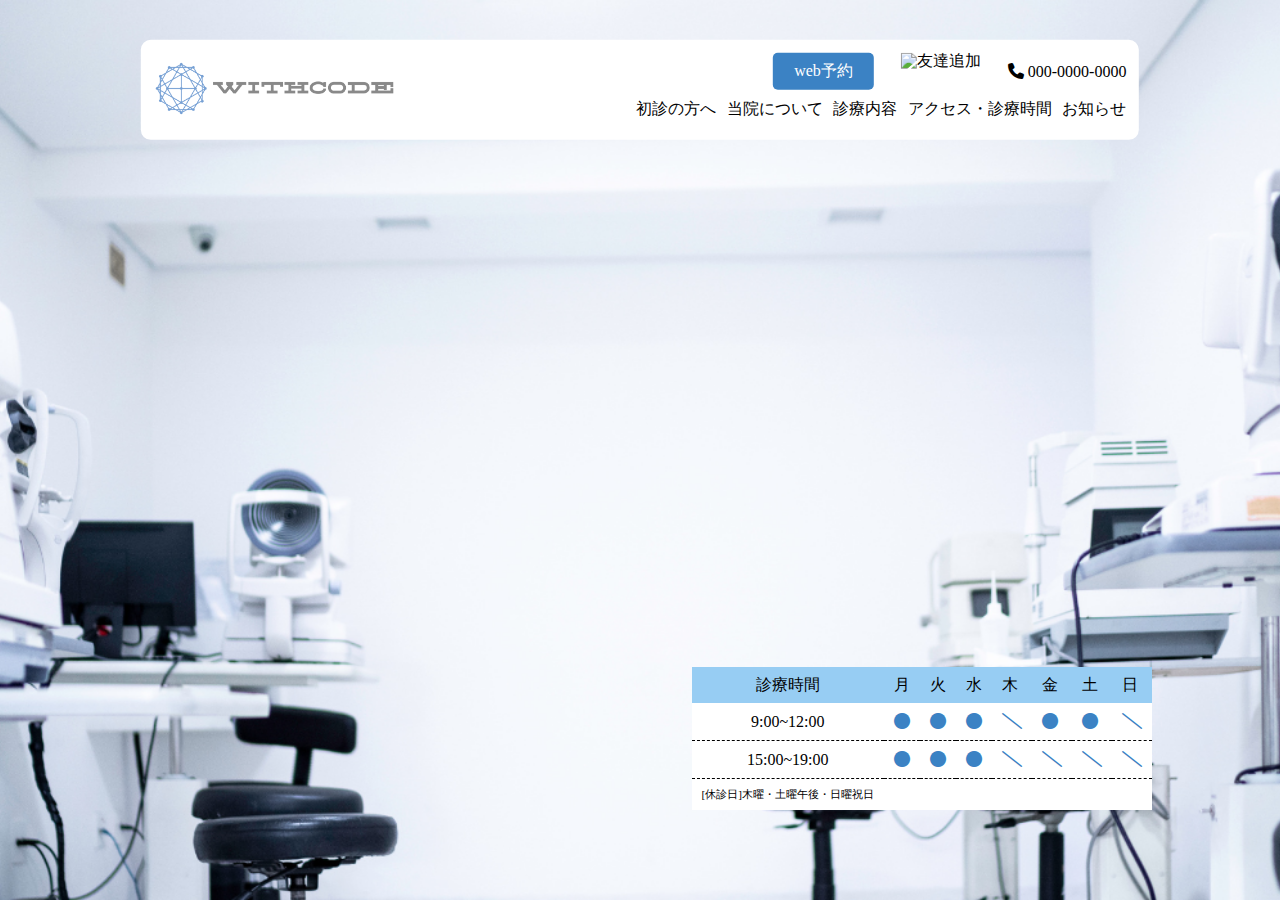
==== index.html @ d1180c07 "first-commit" ====
<!DOCTYPE html>
<html>
  <head>
    <meta charset="UTF-8">
    <title>WithCode -HP①test-</title>
    <meta name="description" content="WithCodeのHP①のテストです。">
    <meta name="keywords" content="眼科,地域密着,初診">
    <meta name="viewport" content="width=device-width, initial-scale=1.0">
    <!-- OGP -->
    <meta property="og:url" content="本番環境URL">
    <meta property="og:type" content="website">
    <meta property="og:title" content="WithCode -HP①test-">
    <meta property="og:description" content="WithCodeのHP①のテストです。">
    <meta property="og:site_name" content="HP①test">
   <meta property="og:image" content="本番環境URL/img/logo.png">
    <!-- ICON -->
    <link rel="icon" href="favicon.ico">
    <link rel="apple-touch-icon" sizes="180×180" href="本番環境URL/img/logo.png"> 
    <!-- CSS-外部 -->
    <link rel="preconnect" href="https://fonts.googleapis.com">
    <link rel="preconnect" href="https://fonts.gstatic.com" crossorigin>
    <link href="https://fonts.googleapis.com/css2?family=Noto+Sans+JP:wght@400;500;700&display=swap" rel="stylesheet">
    <link rel="stylesheet" href="https://cdnjs.cloudflare.com/ajax/libs/font-awesome/6.1.1/css/all.min.css">
    <!-- CSS-内部 -->
    <link rel="stylesheet" type="text/css" href="css/reset.css">
    <link rel="stylesheet" type="text/css" href="css/common-main.css">
    <link rel="stylesheet" type="text/css" href="css/index.css">
  </head>
  <body>
    <header class="header" id="header">
      <div class="header-wrapper">
        <div class="header-wrapper__logo">
          <a href="index.html">
            <img src="img/logo_1.png" alt="ロゴ画像">
          </a>
        </div>
        <nav class="header-wrapper__nav">
          <ul class="header-wrapper__nav__list1">
            <li class="header-wrapper__nav__list1__item__web">
              <a href="">web予約</a>
            </li>
            <li class="header-wrapper__nav__list1__item__line">
             <a href="">
              <img src="https://scdn.line-apps.com/n/line_add_friends/btn/ja.png" alt="友達追加"
              height="40" width="120">
             </a>
            </li>
            <li class="header-wrapper__nav__list1__item__phone">
              <a href=""><i class="fa-solid fa-phone"></i>
              000-0000-0000</a>
            </li>
          </ul>
          <ul class="header-wrapper__nav__list2">
            <li class="header-wrapper__nav__list2__item">
              <a href="guide.html">初診の方へ</a>
            </li>
            <li class="header-wrapper__nav__list2__item">
              <a href="about.html">当院について</a>
            </li>
            <li class="header-wrapper__nav__list2__item">
              <a href="content.html">診療内容</a>
            </li>
            <li class="header-wrapper__nav__list2__item">
              <a href="access.html">アクセス・診療時間</a>
            </li>
            <li class="header-wrapper__nav__list2__item">
              <a href="news.html">お知らせ</a>
            </li>
          </ul>
        </nav>
      </div>
    </header>
    <main>
      <section class="top" id="top">
        <div class="top-wrapper">
          <div class="top-wrapper__sche">
            <table>
              <tr>
                <th>診療時間</th>
                <td>月</td>
                <td>火</td>
                <td>水</td>
                <td>木</td>
                <td>金</td>
                <td>土</td>
                <td>日</td>
              </tr>
              <tr>
                <th>9:00~12:00</th>
                <td><i class="fa-solid fa-circle"></i></td>
                <td><i class="fa-solid fa-circle"></i></td>
                <td><i class="fa-solid fa-circle"></i></td>
                <td><i class="fa-solid fa-slash"></i></td>
                <td><i class="fa-solid fa-circle"></i></td>
                <td><i class="fa-solid fa-circle"></i></td>
                <td><i class="fa-solid fa-slash"></i></td>
              </tr>
              <tr>
                <th>15:00~19:00</th>
                <td><i class="fa-solid fa-circle"></i></td>
                <td><i class="fa-solid fa-circle"></i></td>
                <td><i class="fa-solid fa-circle"></i></td>
                <td><i class="fa-solid fa-slash"></i></td>
                <td><i class="fa-solid fa-slash"></i></td>
                <td><i class="fa-solid fa-slash"></i></td>
                <td><i class="fa-solid fa-slash"></i></td>
              </tr>
              <tr>
                <th class="holiday">[休診日]木曜・土曜午後・日曜祝日</th>
              </tr>
            </table>
          </div>
        </div>
      </section>
    </main>
  </body>
</html>
---- css/common-main.css ----
@charset "utf-8";
html {
  font-size: 100%;
}
body {
  color: #000000;
  background: #ffffff;
  word-break: break-all;
}
a {
  text-decoration: none;
  color: #000000;
}
li {
  list-style: none;
}
/* header */
.header-wrapper {
  max-width: 1100px;
  width: 76%;
  margin: 0 auto;
  display: flex;
  justify-content: space-between;
  align-items: center;
  background-color: #ffffff;
  border-radius: 10px;
  padding: 1%;
  position: fixed;
  top: 10%;
  left: 50%;
  transform: translateY(-50%) translateX(-50%);
  z-index: 2;
}
.header-wrapper__logo {
  width: 25%;
}
.header-wrapper__logo img {
  width: 100%;
}
.header-wrapper__nav {
  width: 55%;
}
.header-wrapper__nav__list1 {
  display: flex;
  justify-content: flex-end;
}
.header-wrapper__nav__list1__item__web, 
.header-wrapper__nav__list1__item__line {
  margin-right: 5%;
}
.header-wrapper__nav__list1__item__web {
  background: #3b82c4;
  border-radius: 5px;
  text-align: center;
  padding: 2% 4%;
}
.header-wrapper__nav__list1__item__web a {
  color: #ffffff;
}
.header-wrapper__nav__list1__item__phone {
  display: flex;
  align-items: center;
}
.header-wrapper__nav__list2 {
  display: flex;
  padding: 2% 0% 2% 2%;
  justify-content: flex-end;
}
.header-wrapper__nav__list2__item {
  margin-right: 2%;
}
.header-wrapper__nav__list2__item:hover {
  opacity: 0.7;
}
.header-wrapper__nav__list2__item:last-child {
  margin-right: 0%;
} 
/* top */
.top {
  background-image: url("../img/top-fv.png");
  background-size: cover;
  background-position: 50%;
  position: relative;
  z-index: 0;
}
.top-wrapper {
  height: 100vh;
}

.top-wrapper__sche table {
  position: absolute;
  bottom: 10%;
  right: 10%;
  background-color: #ffffff;
}

.top-wrapper__sche table tr:nth-of-type(1) {
  background-color: #97cdf3;
}
.top-wrapper__sche table tr th {
  padding: 10px;
  font-weight: 500;
}
.top-wrapper__sche table tr .holiday {
  font-size: 0.7rem;
}
.top-wrapper__sche table tr:nth-of-type(2),
.top-wrapper__sche table tr:nth-of-type(3) {
  border-bottom: dashed 1px #000000;
}
.top-wrapper__sche table tr td {
  padding: 10px;
}
.top-wrapper__sche table tr td i {
  color: #3b82c4;
}
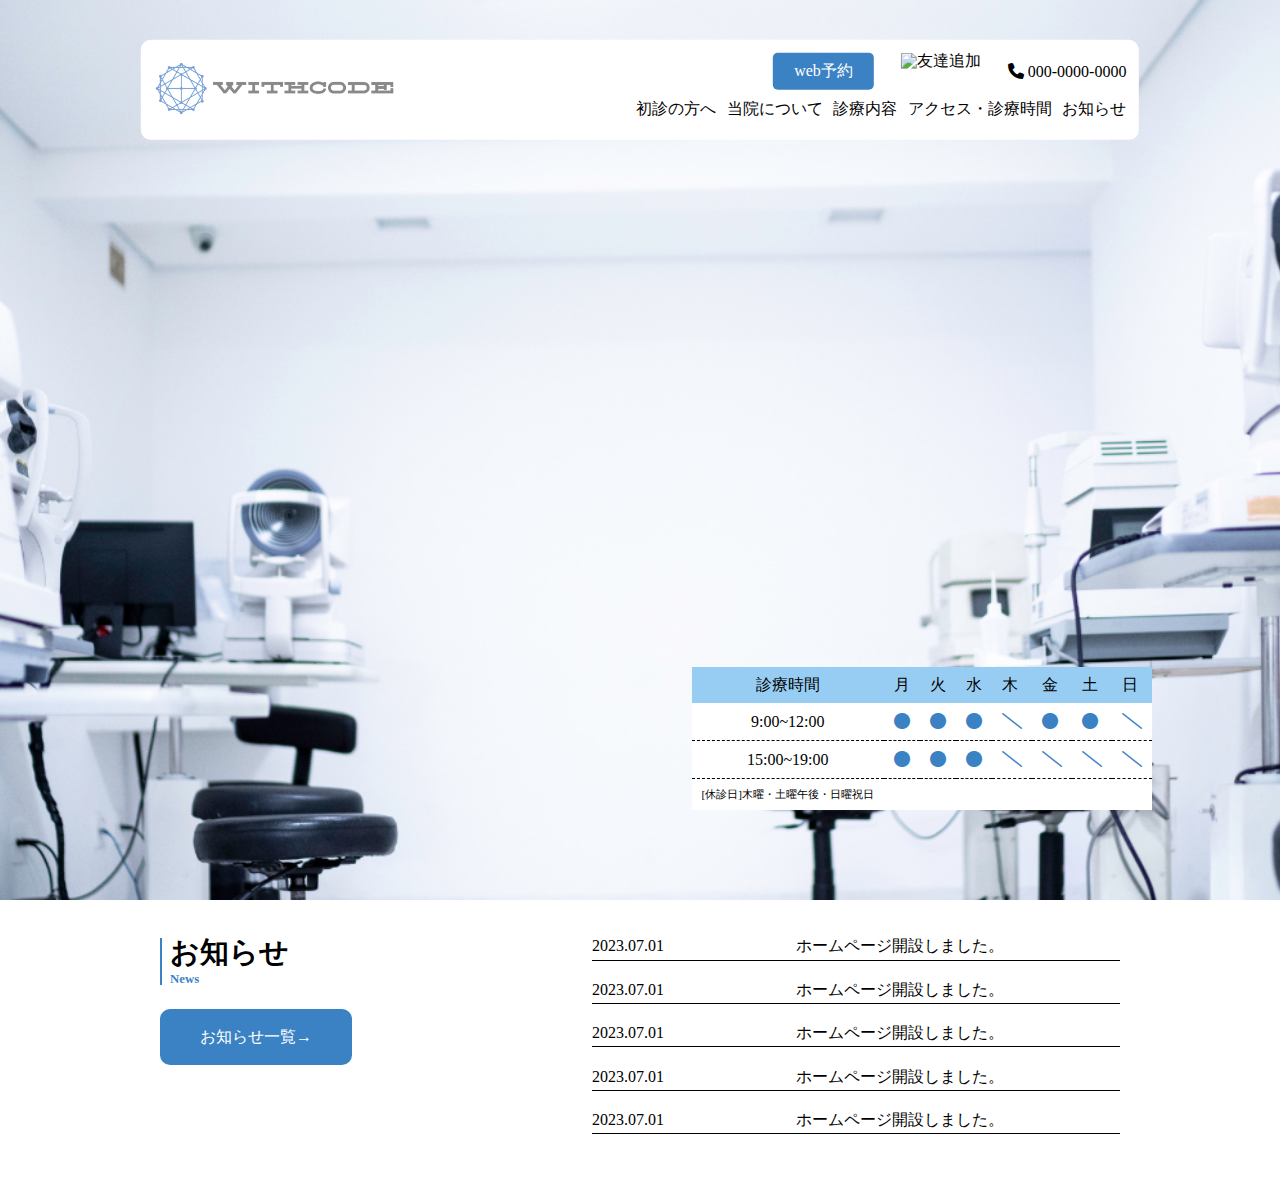
==== commit 23ce419c: "index編集" ====
--- a/index.html
+++ b/index.html
@@ -112,6 +112,43 @@
           </div>
         </div>
       </section>
+      <section class="news" id="news">
+        <div class="news-wrapper __inner">
+          <div class="news-wrapper__left">
+            <h2 class="news-wrapper__left__stl">
+              お知らせ
+              <small>News</small>
+            </h2>
+            <div class="news-wrapper__left__btn">
+              <a href="news.html">お知らせ一覧→</a>
+            </div>
+          </div>
+          <div class="news-wrapper__right">
+            <ul class="news-wrapper__right__list">
+              <li class="news-wrapper__right__list__item">
+                <span>2023.07.01</span>
+                <p>ホームページ開設しました。</p>
+              </li>
+              <li class="news-wrapper__right__list__item">
+                <span>2023.07.01</span>
+                <p>ホームページ開設しました。</p>
+              </li>
+              <li class="news-wrapper__right__list__item">
+                <span>2023.07.01</span>
+                <p>ホームページ開設しました。</p>
+              </li>
+              <li class="news-wrapper__right__list__item">
+                <span>2023.07.01</span>
+                <p>ホームページ開設しました。</p>
+              </li>
+              <li class="news-wrapper__right__list__item">
+                <span>2023.07.01</span>
+                <p>ホームページ開設しました。</p>
+              </li>
+            </ul>
+          </div>
+        </div>
+      </section>
     </main>
   </body>
 </html>--- a/css/common-main.css
+++ b/css/common-main.css
@@ -13,6 +13,11 @@
 }
 li {
   list-style: none;
+}
+.__inner {
+  max-width: 960px;
+  width: 90%;
+  margin: 0 auto;
 }
 /* header */
 .header-wrapper {
@@ -115,3 +120,54 @@
   color: #3b82c4;
 }
 
+/* news */
+.news-wrapper {
+  display: flex;
+  justify-content: space-between;
+  margin-top: 3%;
+  margin-bottom: 3%;
+}
+.news-wrapper__left {
+  width: 30%;
+}
+.news-wrapper__left__stl {
+  font-size: 1.8rem;
+  border-left: 2px solid #3b82c4;
+  padding: 0rem 0.5rem;
+}
+.news-wrapper__left__stl small {
+  display: block;
+  font-size: 0.8rem;
+  color: #3b82c4;
+  padding-top: 2%;
+}
+.news-wrapper__left__btn {
+  width: 12rem;
+  margin-top: 1.5rem;
+}
+.news-wrapper__left__btn a {
+  display: block;
+  width: 100%;
+  background-color: #3b82c4;
+  color: #ffffff;
+  line-height: 3.5;
+  text-align: center;
+  border-radius: 10px;
+  cursor: pointer;
+}
+.news-wrapper__left__btn a:hover {
+  background-color: #97cdf3;
+  color: #333333;
+}
+.news-wrapper__right {
+  width: 55%;
+}
+.news-wrapper__right__list__item {
+  display: flex;
+  padding-bottom: 1%;
+  margin-bottom: 4%;
+  border-bottom: solid 1px #000000;
+}
+.news-wrapper__right__list__item span {
+  margin-right: 25%;
+}
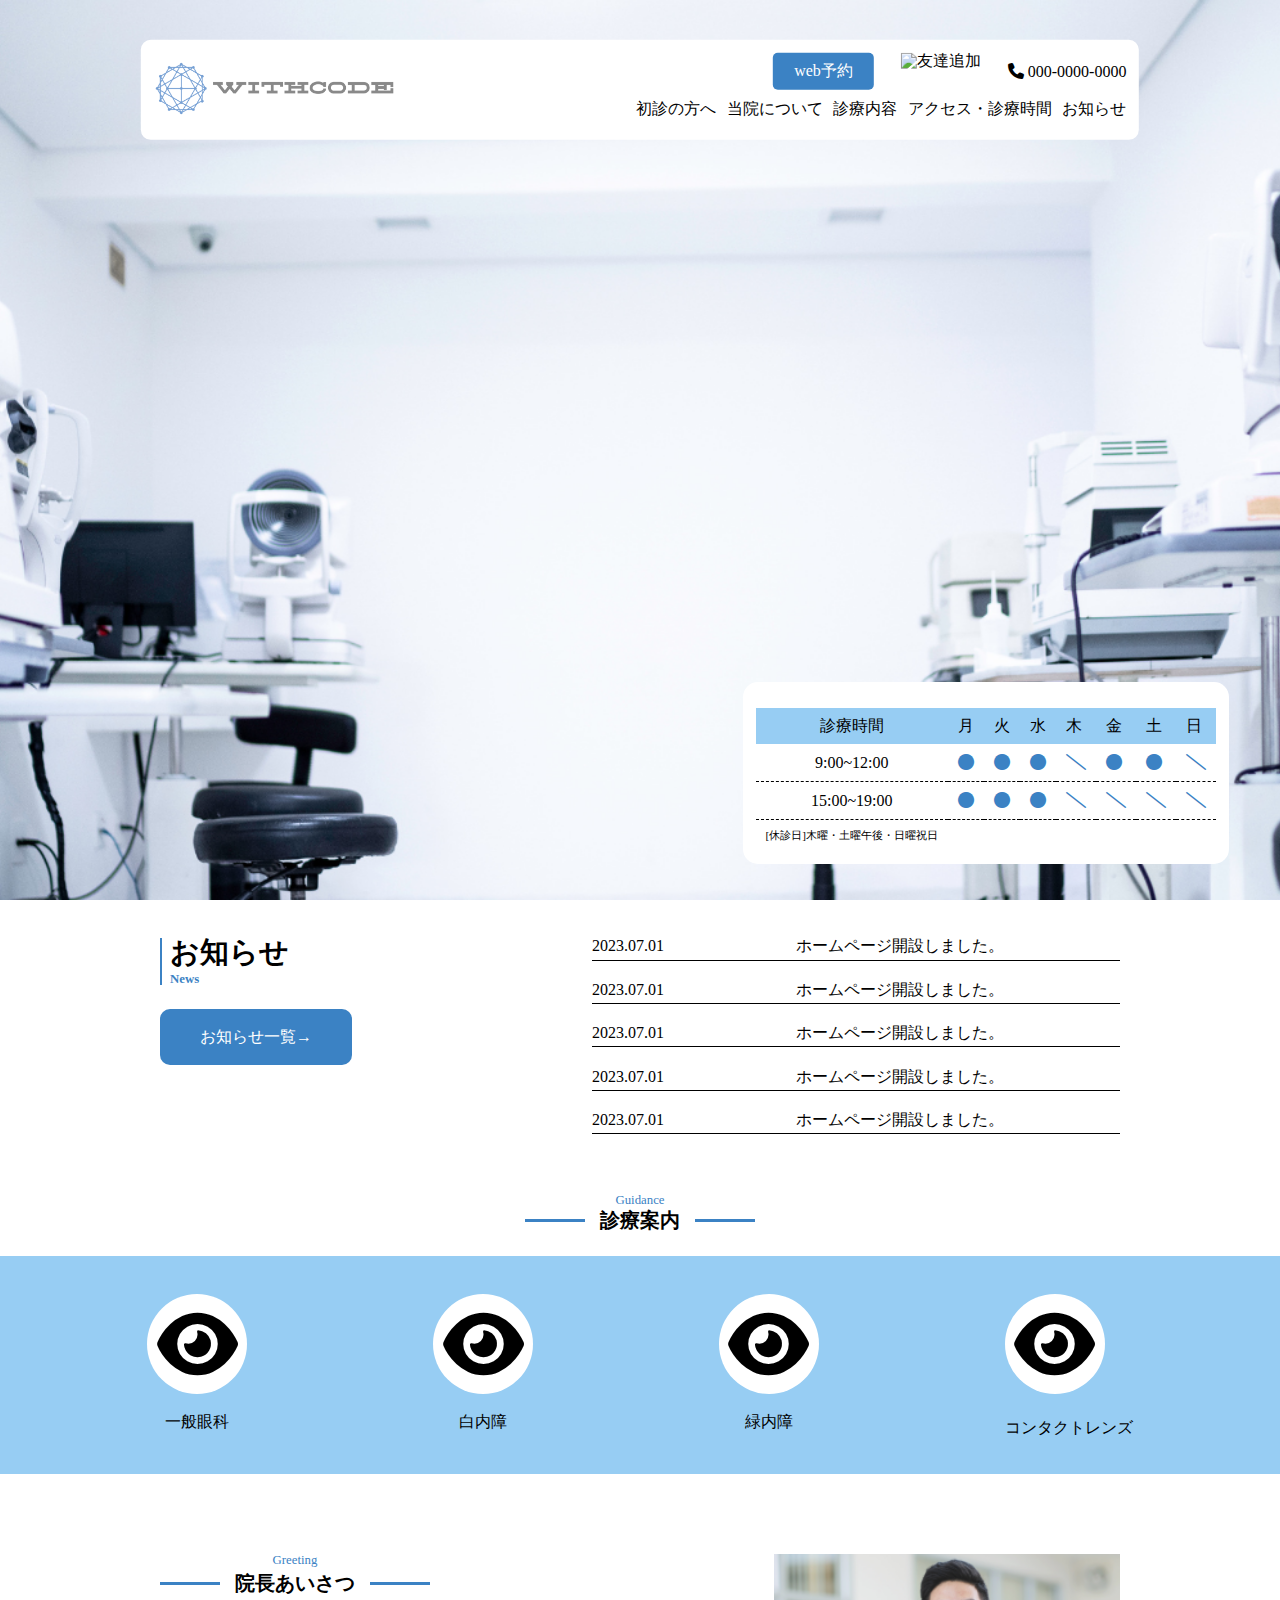
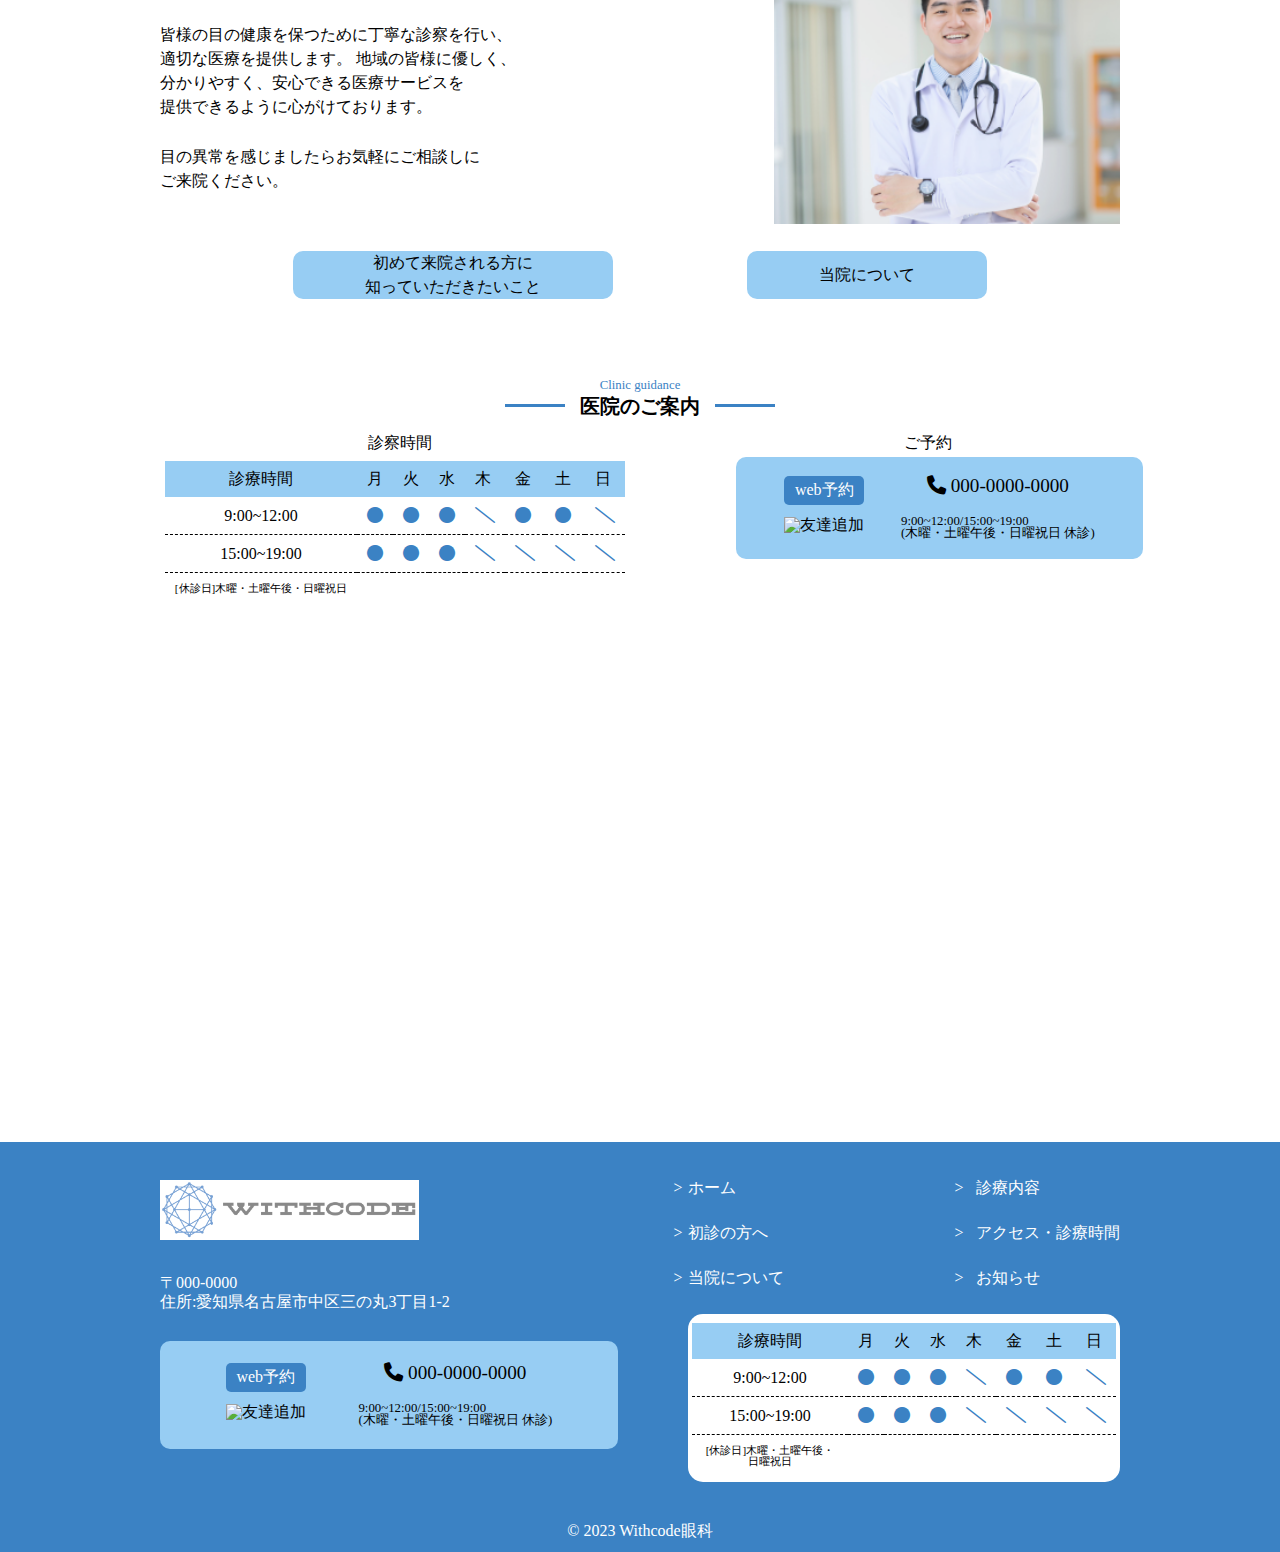
==== commit bbfbd20b: "LP②test 完成" ====
--- a/index.html
+++ b/index.html
@@ -58,7 +58,7 @@
               <a href="about.html">当院について</a>
             </li>
             <li class="header-wrapper__nav__list2__item">
-              <a href="content.html">診療内容</a>
+              <a href="content-1.html">診療内容</a>
             </li>
             <li class="header-wrapper__nav__list2__item">
               <a href="access.html">アクセス・診療時間</a>
@@ -149,6 +149,251 @@
           </div>
         </div>
       </section>
+      <section class="guidance" id="guidance">
+        <div class="guidance-wrapper">
+          <h2 class="sb-tl">
+            <small>Guidance</small>
+            <p class="sb-tl__headline">診療案内</p>
+          </h2>
+          <ul class="guidance-wrapper__list">
+            <li class="guidance-wrapper__list__item">
+              <a href="content-1.html">
+                <i class="fa-solid fa-eye"></i>
+                <p>一般眼科</p>
+              </a>
+            </li>
+            <li class="guidance-wrapper__list__item">
+              <a href="content-2.html">
+                <i class="fa-solid fa-eye"></i>
+                <p>白内障</p>
+              </a>
+            </li>
+            <li class="guidance-wrapper__list__item">
+              <a href="content-2.html">
+                <i class="fa-solid fa-eye"></i>
+                <p>緑内障</p>
+              </a>
+            </li>
+            <li class="guidance-wrapper__list__item">
+              <a href="content-1.html">
+                <i class="fa-solid fa-eye"></i>
+                <p>コンタクトレンズ</p>
+              </a>
+            </li>
+          </ul>
+        </div>
+      </section>
+      <section class="greeting" id="greeting">
+        <div class="greeting-wrapper __inner">
+          <div class="greeting-wrapper__box">
+            <div class="greeting-wrapper__box__left">
+              <h2 class="sb-tl">
+                <small>Greeting</small>
+                <p class="sb-tl__headline">院長あいさつ</p>
+              </h2>
+              <p>皆様の目の健康を保つために丁寧な診察を行い、適切な医療を提供します。
+                地域の皆様に優しく、分かりやすく、安心できる医療サービスを
+                <br>提供できるように心がけております。</p>
+              <p>
+                目の異常を感じましたらお気軽にご相談しに<br>ご来院ください。</p>
+            </div>
+            <div class="greeting-wrapper__box__right">
+              <img src="img/greeting img.png" alt="院長写真">
+            </div>
+          </div>
+          <div class="greeting__btn">
+            <div class="btn__1">
+              <a href="guide.html">初めて来院される方に<br>知っていただきたいこと</a>
+            </div>
+            <div class="btn__2">
+              <a href="about.html">当院について</a>
+            </div>
+          </div>
+         
+        </div>
+      </section>
+      <section class="clinic-guidance" id="clinic-guidance">
+        <h2 class="sb-tl">
+          <small>Clinic guidance</small>
+          <p class="sb-tl__headline">医院のご案内</p>
+        </h2>
+        <div class="clinic-guidance-wrapper __inner">
+          <div class="clinic-guidance-wrapper__left">
+            <h3>診察時間</h3>
+            <div class="clinic-guidance-wrapper__left__sche">
+              <table>
+                <tr>
+                  <th>診療時間</th>
+                  <td>月</td>
+                  <td>火</td>
+                  <td>水</td>
+                  <td>木</td>
+                  <td>金</td>
+                  <td>土</td>
+                  <td>日</td>
+                </tr>
+                <tr>
+                  <th>9:00~12:00</th>
+                  <td><i class="fa-solid fa-circle"></i></td>
+                  <td><i class="fa-solid fa-circle"></i></td>
+                  <td><i class="fa-solid fa-circle"></i></td>
+                  <td><i class="fa-solid fa-slash"></i></td>
+                  <td><i class="fa-solid fa-circle"></i></td>
+                  <td><i class="fa-solid fa-circle"></i></td>
+                  <td><i class="fa-solid fa-slash"></i></td>
+                </tr>
+                <tr>
+                  <th>15:00~19:00</th>
+                  <td><i class="fa-solid fa-circle"></i></td>
+                  <td><i class="fa-solid fa-circle"></i></td>
+                  <td><i class="fa-solid fa-circle"></i></td>
+                  <td><i class="fa-solid fa-slash"></i></td>
+                  <td><i class="fa-solid fa-slash"></i></td>
+                  <td><i class="fa-solid fa-slash"></i></td>
+                  <td><i class="fa-solid fa-slash"></i></td>
+                </tr>
+                <tr>
+                  <th class="holiday">[休診日]木曜・土曜午後・日曜祝日</th>
+                </tr>
+              </table>
+            </div>
+          </div>
+          <div class="clinic-guidance-wrapper__right">
+            <h3>ご予約</h3>
+            <div class="clinic-guidance-wrapper__right__res">
+              <ul class="clinic-guidance-wrapper__right__res__list">
+                <div class="clinic-guidance-wrapper__right__res__list__left">
+                  <li class="clinic-guidance-wrapper__right__res__list__web">
+                    <a href="">web予約</a>
+                  </li>
+                  <li class="clinic-guidance-wrapper__right__res__list__line">
+                   <a href="">
+                    <img src="https://scdn.line-apps.com/n/line_add_friends/btn/ja.png" alt="友達追加"
+                    height="40" width="120">
+                   </a>
+                  </li>
+                </div>
+                <div class="clinic-guidance-wrapper__right__res__list__right">
+                  <li class="clinic-guidance-wrapper__right__res__list__phone">
+                    <a href=""><i class="fa-solid fa-phone"></i>
+                    000-0000-0000</a>
+                  </li>
+                  <li class="clinic-guidance-wrapper__right__res__list__txt">9:00~12:00/15:00~19:00<br>
+                    (木曜・土曜午後・日曜祝日 休診)</li>
+                </div>
+              </ul>
+            </div>
+          </div>
+        </div>
+      </section>
+      <section class="map" id="map">
+        <div class="map-wrap">
+          <iframe src="https://www.google.com/maps/embed?pb=!1m18!1m12!1m3!1d3261.0553065296776!2d136.90349077595283!3d35.180174057335506!2m3!1f0!2f0!3f0!3m2!1i1024!2i768!4f13.1!3m3!1m2!1s0x60037165263a202d%3A0x73603a3fd191a7f!2z44CSNDYwLTg1MDEg5oSb55-l55yM5ZCN5Y-k5bGL5biC5Lit5Yy65LiJ44Gu5Li477yT5LiB55uu77yR4oiS77yS!5e0!3m2!1sja!2sjp!4v1689519610048!5m2!1sja!2sjp" width="600" height="450" style="border:0;" allowfullscreen="" loading="lazy" referrerpolicy="no-referrer-when-downgrade"></iframe>
+        </div>
+      </section>
+      <section class="footer" id="wrapper">
+        <div class="footer-wrapper __inner">
+          <div class="footer-wrapper__left">
+            <div class="footer-wrapper__left__logo">
+              <a href="index.html"><img src="img/logo_1.png" alt="ロゴ画像"></a>
+            </div>
+            <div class="footer-wrapper__left__ad">
+              <p>〒000-0000 <br> 
+                住所:愛知県名古屋市中区三の丸3丁目1-2
+              </p>
+            </div>
+            <div class="footer-wrapper__left__res">
+              <ul class="footer-wrapper__left__res__list">
+                <div class="footer-wrapper__left__res__list__left">
+                  <li class="footer-wrapper__left__res__list__web">
+                    <a href="">web予約</a>
+                  </li>
+                  <li class="footer-wrapper__left__res__list__line">
+                   <a href="">
+                    <img src="https://scdn.line-apps.com/n/line_add_friends/btn/ja.png" alt="友達追加"
+                    height="40" width="120">
+                   </a>
+                  </li>
+                </div>
+                <div class="footer-wrapper__left__res__list__right">
+                  <li class="footer-wrapper__left__res__list__phone">
+                    <a href=""><i class="fa-solid fa-phone"></i>
+                    000-0000-0000</a>
+                  </li>
+                  <li class="footer-wrapper__left__res__list__txt">9:00~12:00/15:00~19:00<br>
+                    (木曜・土曜午後・日曜祝日 休診)</li>
+                </div>
+              </ul>
+            </div>
+          </div>
+          <div class="footer-wrapper__right">
+            <ul class="footer-wrapper__right__list">
+              <div class="footer-wrapper__right__list__left">
+                <li class="footer-wrapper__right__list__item">
+                  <a href="index.html">ホーム</a>
+                </li>
+                <li class="footer-wrapper__right__list__item">
+                  <a href="guide.html">初診の方へ</a>
+                </li>
+                <li class="footer-wrapper__right__list__item">
+                  <a href="about.html">当院について</a>
+                </li>
+              </div>
+              <div class="footer-wrapper__right__list__right">
+                <li class="footer-wrapper__right__list__item">
+                  <a href="content-1.html">診療内容</a>
+                </li>
+                <li class="footer-wrapper__right__list__item">
+                  <a href="access.html">アクセス・診療時間</a>
+                </li>
+                <li class="footer-wrapper__right__list__item">
+                  <a href="news.html">お知らせ</a>
+                </li>
+              </div>
+            </ul>
+            <div class="footer-wrapper__right__sche">
+              <table>
+                <tr>
+                  <th>診療時間</th>
+                  <td>月</td>
+                  <td>火</td>
+                  <td>水</td>
+                  <td>木</td>
+                  <td>金</td>
+                  <td>土</td>
+                  <td>日</td>
+                </tr>
+                <tr>
+                  <th>9:00~12:00</th>
+                  <td><i class="fa-solid fa-circle"></i></td>
+                  <td><i class="fa-solid fa-circle"></i></td>
+                  <td><i class="fa-solid fa-circle"></i></td>
+                  <td><i class="fa-solid fa-slash"></i></td>
+                  <td><i class="fa-solid fa-circle"></i></td>
+                  <td><i class="fa-solid fa-circle"></i></td>
+                  <td><i class="fa-solid fa-slash"></i></td>
+                </tr>
+                <tr>
+                  <th>15:00~19:00</th>
+                  <td><i class="fa-solid fa-circle"></i></td>
+                  <td><i class="fa-solid fa-circle"></i></td>
+                  <td><i class="fa-solid fa-circle"></i></td>
+                  <td><i class="fa-solid fa-slash"></i></td>
+                  <td><i class="fa-solid fa-slash"></i></td>
+                  <td><i class="fa-solid fa-slash"></i></td>
+                  <td><i class="fa-solid fa-slash"></i></td>
+                </tr>
+                <tr>
+                  <th class="holiday">[休診日]木曜・土曜午後・日曜祝日</th>
+                </tr>
+              </table>
+            </div>
+          </div>
+        </div>
+        <div class="footer-copyright">
+          ©︎ 2023 Withcode眼科
+        </div>
+      </section>
     </main>
   </body>
 </html>--- a/css/common-main.css
+++ b/css/common-main.css
@@ -19,6 +19,36 @@
   width: 90%;
   margin: 0 auto;
 }
+.sb-tl {
+  text-align: center;
+}
+.sb-tl small {
+  color: #3b82c4;
+  font-size: 0.8rem;
+  font-weight: 500;
+  display: block;
+}
+.sb-tl__headline {
+  font-size: 1.25rem;
+  margin-top: 0.3%;
+  display: flex;
+  align-items: center;
+  justify-content: center;
+}
+.sb-tl .sb-tl__headline::before,
+.sb-tl .sb-tl__headline::after {
+  content: "";
+  background-color: #3b82c4;
+  height: 3px;
+  width: 60px;
+}
+.sb-tl .sb-tl__headline::before {
+  margin-right: 15px;
+}
+.sb-tl .sb-tl__headline::after {
+  margin-left: 15px;
+}
+
 /* header */
 .header-wrapper {
   max-width: 1100px;
@@ -91,14 +121,15 @@
 .top-wrapper {
   height: 100vh;
 }
-
-.top-wrapper__sche table {
+.top-wrapper__sche {
+  background-color: #ffffff;
+  padding: 2% 1% 1% 1%;
+  border-radius: 15px;
+  display: inline-block;
   position: absolute;
-  bottom: 10%;
-  right: 10%;
-  background-color: #ffffff;
-}
-
+  bottom: 4%;
+  right: 4%;
+}
 .top-wrapper__sche table tr:nth-of-type(1) {
   background-color: #97cdf3;
 }
@@ -156,8 +187,7 @@
   cursor: pointer;
 }
 .news-wrapper__left__btn a:hover {
-  background-color: #97cdf3;
-  color: #333333;
+  opacity: 0.8;
 }
 .news-wrapper__right {
   width: 55%;
@@ -171,3 +201,304 @@
 .news-wrapper__right__list__item span {
   margin-right: 25%;
 }
+/* guidance */
+.guidance-wrapper__list {
+  display: flex;
+  justify-content: space-evenly;
+  background-color: #97cdf3;
+  margin-top: 2%;
+}
+.guidance-wrapper__list__item {
+  padding: 3%;
+}
+.guidance-wrapper__list__item:hover {
+  opacity: 0.8;
+}
+.guidance-wrapper__list__item  i {
+  background-color: #ffffff;
+  font-size: 4.5rem;
+  height: 100px;
+  width: 100px;
+  border-radius: 50%;
+  display: flex;
+  justify-content: center;
+  align-items: center;
+}
+.guidance-wrapper__list__item  p {
+  text-align: center;
+  margin-top: 20%;
+}
+/* greeting */
+.greeting-wrapper {
+  margin-top: 80px;
+}
+.greeting-wrapper__box {
+  display: flex;
+  justify-content: space-between;
+}
+.greeting-wrapper__box__left {
+  width: 37.5%;
+}
+.greeting-wrapper__box__left .sb-tl small {
+  color: #3b82c4;
+  font-size: 0.8rem;
+  font-weight: 500;
+  margin-right: 25%;
+}
+.greeting-wrapper__box__left .sb-tl__headline {
+  font-size: 1.25rem;
+  margin-top: 0.3%;
+  display: flex;
+  align-items: center;
+  justify-content: left;
+}
+.greeting-wrapper__box__left p {
+  margin-top: 7%;
+  line-height: 1.5;
+}
+
+.greeting-wrapper__box__right {
+  width: 36%;
+}
+.greeting-wrapper__box__right img {
+  width: 100%;
+  object-fit: cover;
+  height: 270px;
+}
+.greeting__btn {
+  display: flex;
+  justify-content: space-evenly;
+}
+.greeting-wrapper .btn__1  {
+  width: 20rem;
+  margin-top: 1.5rem;
+}
+.greeting-wrapper .btn__2  {
+  width: 15rem;
+  margin-top: 1.5rem;
+}
+.greeting-wrapper .btn__1 a {
+  display: block;
+  width: 100%;
+  background-color: #97cdf3;
+  color: #000000;
+  line-height: 1.5;
+  text-align: center;
+  border-radius: 10px;
+  cursor: pointer;
+}
+.greeting-wrapper .btn__2 a {
+  display: block;
+  width: 100%;
+  background-color: #97cdf3;
+  color: #000000;
+  line-height: 3;
+  text-align: center;
+  border-radius: 10px;
+  cursor: pointer;
+}
+.btn__1:hover,
+.btn__2:hover  {
+  opacity: 0.7;
+}
+/* clinic-guidance */
+.clinic-guidance .sb-tl {
+  margin-top: 80px;
+}
+.clinic-guidance-wrapper {
+  display: flex;
+  justify-content: space-between;
+  margin-top: 1.5%;
+}
+.clinic-guidance-wrapper__left {
+  width: 50%;
+}
+.clinic-guidance-wrapper__left h3 {
+  text-align: center;
+  font-weight: 500;
+}
+.clinic-guidance-wrapper__left__sche {
+  background-color: #ffffff;
+  padding: 2% 1% 1% 1%;
+  border-radius: 15px;
+  display: inline-block;
+}
+.clinic-guidance-wrapper__left__sche table tr:nth-of-type(1) {
+  background-color: #97cdf3;
+}
+.clinic-guidance-wrapper__left__sche table tr th {
+  padding: 10px;
+  font-weight: 500;
+}
+.clinic-guidance-wrapper__left__sche table tr .holiday {
+  font-size: 0.7rem;
+}
+.clinic-guidance-wrapper__left__sche table tr:nth-of-type(2),
+.clinic-guidance-wrapper__left__sche table tr:nth-of-type(3) {
+  border-bottom: dashed 1px #000000;
+}
+.clinic-guidance-wrapper__left__sche table tr td {
+  padding: 10px;
+}
+.clinic-guidance-wrapper__left__sche table tr td i {
+  color: #3b82c4;
+}
+.clinic-guidance-wrapper__right {
+  width: 40%;
+}
+.clinic-guidance-wrapper__right h3 {
+  text-align: center;
+  font-weight: 500;
+}
+.clinic-guidance-wrapper__right__res {
+  background-color: #97cdf3;
+  width: 100%;
+  padding: 5% 3%;
+  border-radius: 10px;
+  margin-top: 1.5%;
+}
+.clinic-guidance-wrapper__right__res__list {
+  display: flex;
+  justify-content: space-evenly;
+}
+.clinic-guidance-wrapper__right__res__list__web {
+  background: #3b82c4;
+  border-radius: 5px;
+  text-align: center;
+  padding: 8% 4%;
+  margin-bottom: 15%;
+}
+.clinic-guidance-wrapper__right__res__list__web a {
+  color: #ffffff;
+}
+.clinic-guidance-wrapper__right__res__list__right {
+  display: flex;
+  align-items: center;
+  justify-content: center;
+  flex-direction: column;
+}
+.clinic-guidance-wrapper__right__res__list__phone {
+  font-size: 1.2rem;
+}
+.clinic-guidance-wrapper__right__res__list__txt {
+  font-size: 0.8rem;
+  margin-top: 10%;
+}
+.map-wrap iframe {
+  display: block;
+  width: 100%;
+  margin-top: 80px;
+}
+/* footer */
+.footer {
+  background-color: #3b82c4;
+}
+.footer-wrapper {
+  display: flex;
+  justify-content: space-between;
+  padding: 3%;
+}
+.footer-wrapper__left {
+  width: 45%;
+}
+.footer-wrapper__left__logo {
+  width: 60%;
+}
+.footer-wrapper__left__logo img {
+  width: 100%;
+  background-color: #ffffff;
+}
+.footer-wrapper__left__ad {
+  margin: 2% 0;
+  color: #ffffff;
+  line-height: 1.2;
+  padding: 5% 0;
+}
+.footer-wrapper__left__res {
+  background-color: #97cdf3;
+  width: 100%;
+  padding: 5% 3%;
+  border-radius: 10px;
+  margin-top: 1.5%;
+}
+.footer-wrapper__left__res__list {
+  display: flex;
+  justify-content: space-evenly;
+}
+.footer-wrapper__left__res__list__web {
+  background: #3b82c4;
+  border-radius: 5px;
+  text-align: center;
+  padding: 8% 4%;
+  margin-bottom: 15%;
+}
+.footer-wrapper__left__res__list__web a {
+  color: #ffffff;
+}
+.footer-wrapper__left__res__list__right {
+  display: flex;
+  align-items: center;
+  justify-content: center;
+  flex-direction: column;
+}
+.footer-wrapper__left__res__list__phone {
+  font-size: 1.2rem;
+}
+.footer-wrapper__left__res__list__txt {
+  font-size: 0.8rem;
+  margin-top: 10%;
+}
+.footer-wrapper__right {
+  width: 45%;
+}
+.footer-wrapper__right__list {
+  display: flex;
+  justify-content: space-between;
+}
+.footer-wrapper__right__list__item {
+  margin-bottom: 1.8rem;
+}
+.footer-wrapper__right__list__item a {
+  color: #ffffff;
+  position: relative;
+  display: flex;
+}
+.footer-wrapper__right__list__item a::before {
+  content: ">";
+  position: absolute;
+  bottom: 0%;
+  left: -15%;
+}
+.footer-wrapper__right__sche {
+  background-color: #ffffff;
+  padding: 2% 1% 1% 1%;
+  border-radius: 15px;
+  display: inline-block;
+}
+.footer-wrapper__right__sche table tr:nth-of-type(1) {
+  background-color: #97cdf3;
+}
+.footer-wrapper__right__sche table tr th {
+  padding: 10px;
+  font-weight: 500;
+}
+.footer-wrapper__right__sche table tr .holiday {
+  font-size: 0.7rem;
+}
+.footer-wrapper__right__sche table tr:nth-of-type(2),
+.footer-wrapper__right__sche table tr:nth-of-type(3) {
+  border-bottom: dashed 1px #000000;
+}
+.footer-wrapper__right__sche table tr td {
+  padding: 10px;
+}
+.footer-wrapper__right__sche table tr td i {
+  color: #3b82c4;
+}
+.footer-copyright {
+  text-align: center;
+  color: #ffffff;
+  padding-bottom: 1%;
+}
+
+
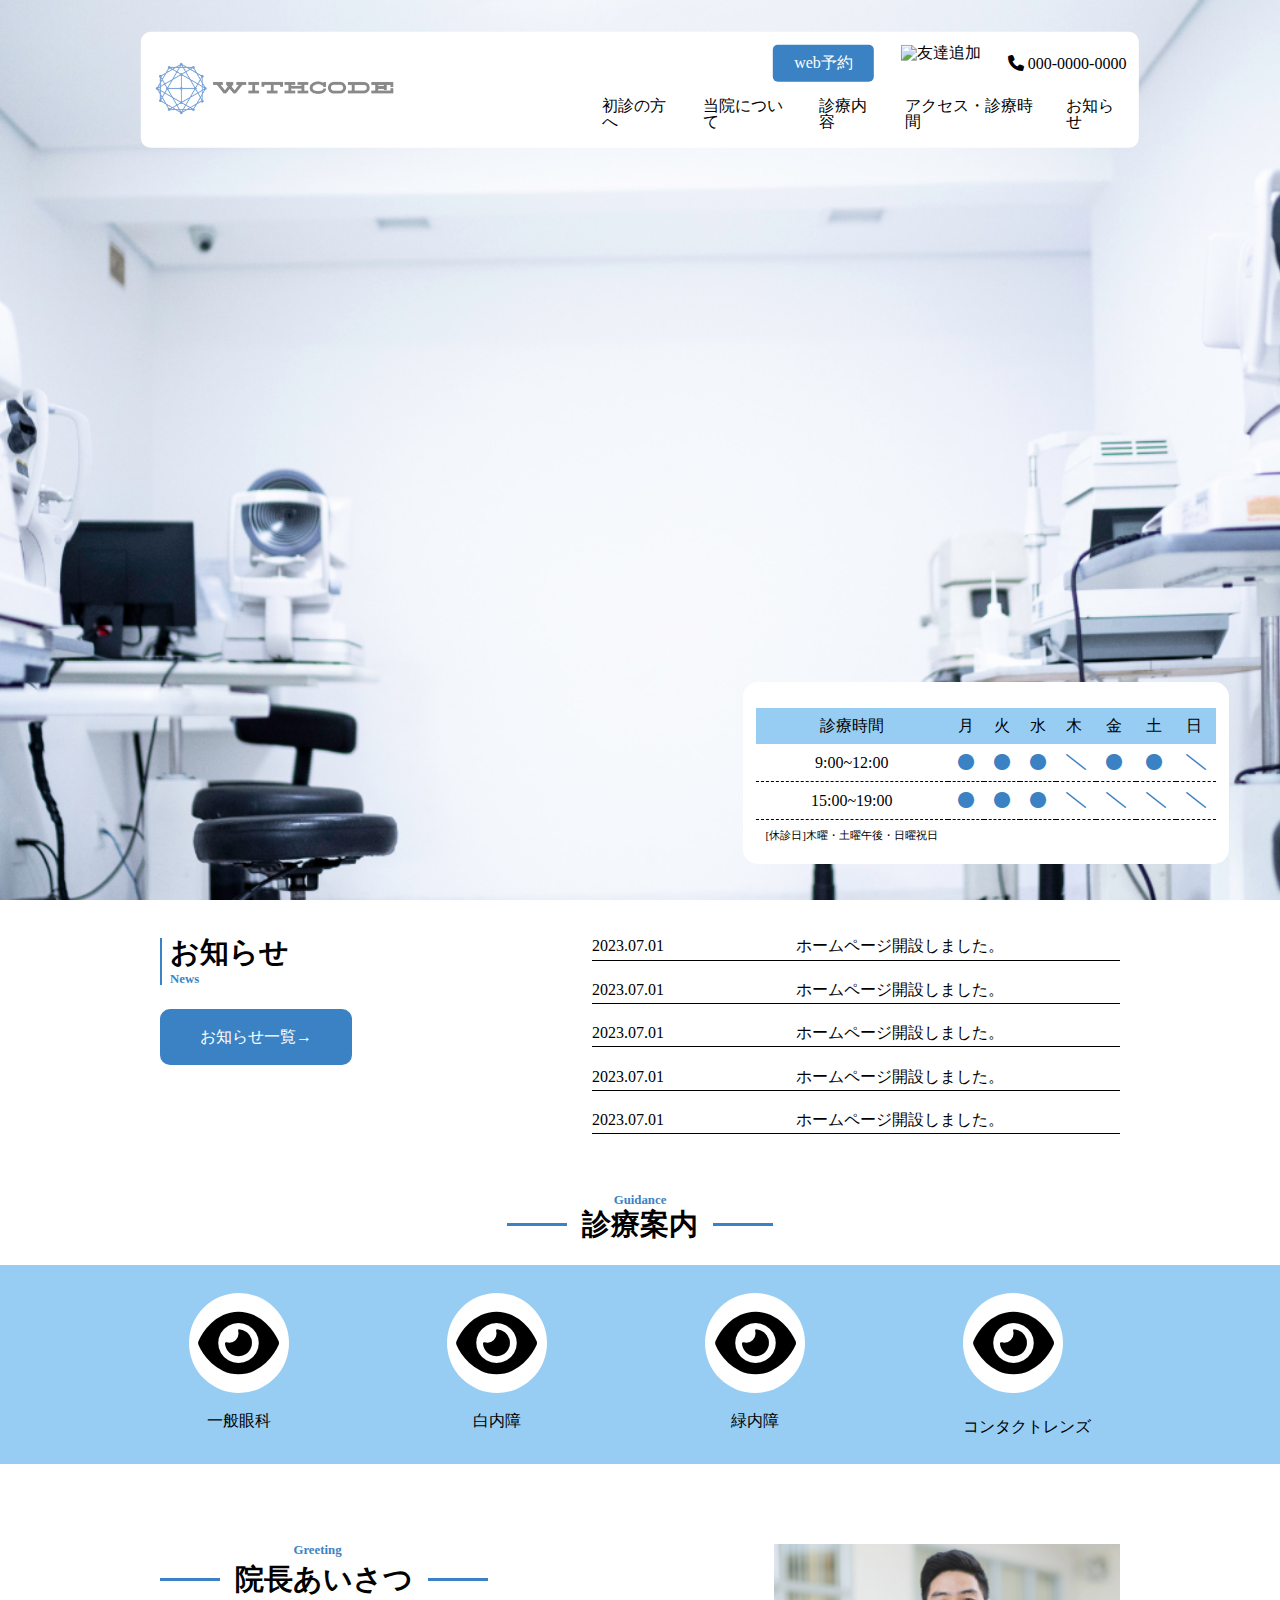
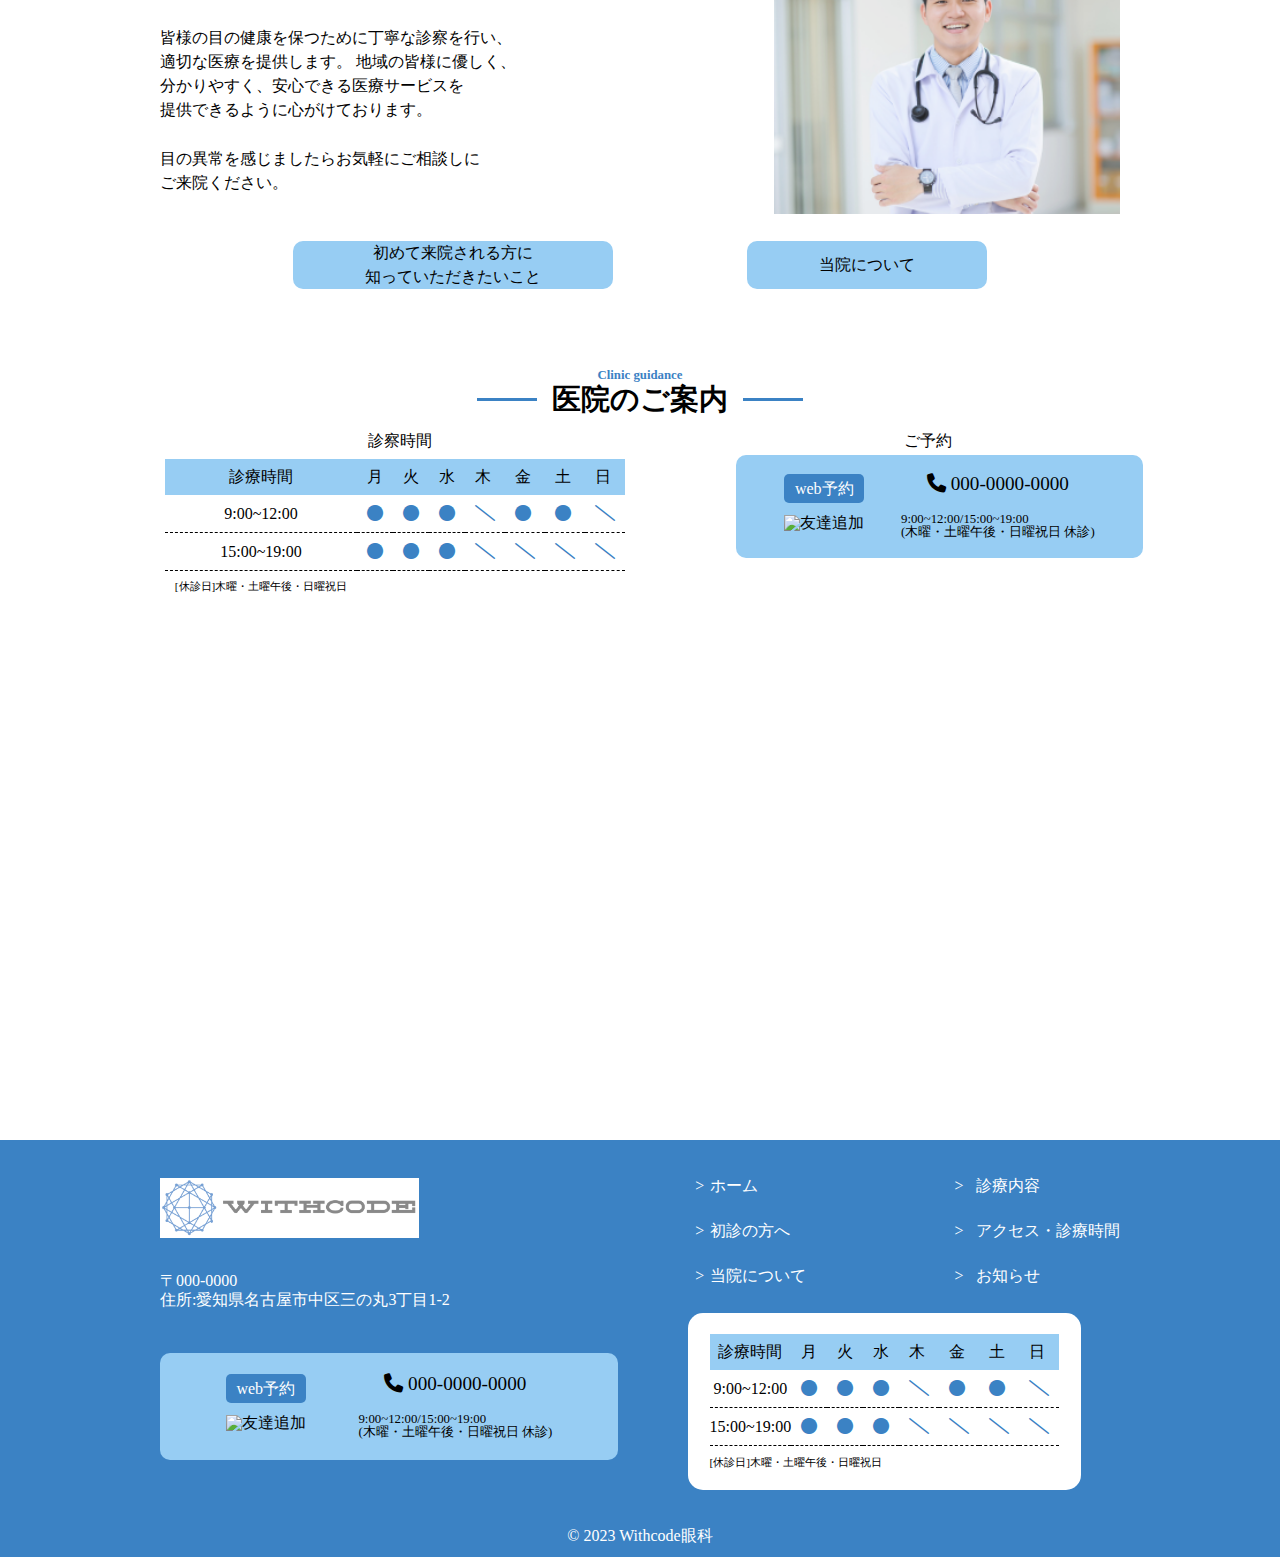
==== commit be9360ca: "トップページ&関連事項修正" ====
--- a/index.html
+++ b/index.html
@@ -150,12 +150,12 @@
         </div>
       </section>
       <section class="guidance" id="guidance">
+        <h2 class="sb-tl">
+          <small>Guidance</small>
+          <p class="sb-tl__headline">診療案内</p>
+        </h2>
         <div class="guidance-wrapper">
-          <h2 class="sb-tl">
-            <small>Guidance</small>
-            <p class="sb-tl__headline">診療案内</p>
-          </h2>
-          <ul class="guidance-wrapper__list">
+          <ul class="guidance-wrapper__list __inner">
             <li class="guidance-wrapper__list__item">
               <a href="content-1.html">
                 <i class="fa-solid fa-eye"></i>
@@ -383,10 +383,8 @@
                   <td><i class="fa-solid fa-slash"></i></td>
                   <td><i class="fa-solid fa-slash"></i></td>
                 </tr>
-                <tr>
-                  <th class="holiday">[休診日]木曜・土曜午後・日曜祝日</th>
-                </tr>
               </table>
+              <p>[休診日]木曜・土曜午後・日曜祝日</p>
             </div>
           </div>
         </div>
--- a/css/common-main.css
+++ b/css/common-main.css
@@ -25,11 +25,10 @@
 .sb-tl small {
   color: #3b82c4;
   font-size: 0.8rem;
-  font-weight: 500;
   display: block;
 }
 .sb-tl__headline {
-  font-size: 1.25rem;
+  font-size: 1.8rem;
   margin-top: 0.3%;
   display: flex;
   align-items: center;
@@ -98,11 +97,12 @@
 }
 .header-wrapper__nav__list2 {
   display: flex;
-  padding: 2% 0% 2% 2%;
+  padding: 2% 0% 1% 2%;
+  margin-top: 1%;
   justify-content: flex-end;
 }
 .header-wrapper__nav__list2__item {
-  margin-right: 2%;
+  margin-right: 5%;
 }
 .header-wrapper__nav__list2__item:hover {
   opacity: 0.7;
@@ -185,6 +185,7 @@
   text-align: center;
   border-radius: 10px;
   cursor: pointer;
+  transition: all 0.3s;
 }
 .news-wrapper__left__btn a:hover {
   opacity: 0.8;
@@ -202,16 +203,21 @@
   margin-right: 25%;
 }
 /* guidance */
+.guidance-wrapper {
+  background-color: #97cdf3;
+}
 .guidance-wrapper__list {
   display: flex;
-  justify-content: space-evenly;
-  background-color: #97cdf3;
+  justify-content: space-between;
   margin-top: 2%;
 }
 .guidance-wrapper__list__item {
   padding: 3%;
 }
-.guidance-wrapper__list__item:hover {
+.guidance-wrapper__list__item a {
+  transition: all 0.3s;
+}
+.guidance-wrapper__list__item a:hover {
   opacity: 0.8;
 }
 .guidance-wrapper__list__item  i {
@@ -242,11 +248,10 @@
 .greeting-wrapper__box__left .sb-tl small {
   color: #3b82c4;
   font-size: 0.8rem;
-  font-weight: 500;
-  margin-right: 25%;
+  margin-right: 12.5%;
 }
 .greeting-wrapper__box__left .sb-tl__headline {
-  font-size: 1.25rem;
+  font-size: 1.8rem;
   margin-top: 0.3%;
   display: flex;
   align-items: center;
@@ -286,6 +291,7 @@
   text-align: center;
   border-radius: 10px;
   cursor: pointer;
+  transition: all 0.3s;
 }
 .greeting-wrapper .btn__2 a {
   display: block;
@@ -296,9 +302,10 @@
   text-align: center;
   border-radius: 10px;
   cursor: pointer;
-}
-.btn__1:hover,
-.btn__2:hover  {
+  transition: all 0.3s;
+}
+.btn__1 a:hover,
+.btn__2 a:hover  {
   opacity: 0.7;
 }
 /* clinic-guidance */
@@ -419,7 +426,7 @@
   width: 100%;
   padding: 5% 3%;
   border-radius: 10px;
-  margin-top: 1.5%;
+  margin-top: 5%;
 }
 .footer-wrapper__left__res__list {
   display: flex;
@@ -454,6 +461,7 @@
 .footer-wrapper__right__list {
   display: flex;
   justify-content: space-between;
+  padding-left: 5%;
 }
 .footer-wrapper__right__list__item {
   margin-bottom: 1.8rem;
@@ -471,7 +479,8 @@
 }
 .footer-wrapper__right__sche {
   background-color: #ffffff;
-  padding: 2% 1% 1% 1%;
+  /* padding: 2% 1% 1% 1%; */
+  padding: 5%;
   border-radius: 15px;
   display: inline-block;
 }
@@ -479,12 +488,14 @@
   background-color: #97cdf3;
 }
 .footer-wrapper__right__sche table tr th {
-  padding: 10px;
   font-weight: 500;
 }
-.footer-wrapper__right__sche table tr .holiday {
+
+.footer-wrapper__right__sche p {
   font-size: 0.7rem;
-}
+  padding-top: 3%;
+}
+
 .footer-wrapper__right__sche table tr:nth-of-type(2),
 .footer-wrapper__right__sche table tr:nth-of-type(3) {
   border-bottom: dashed 1px #000000;
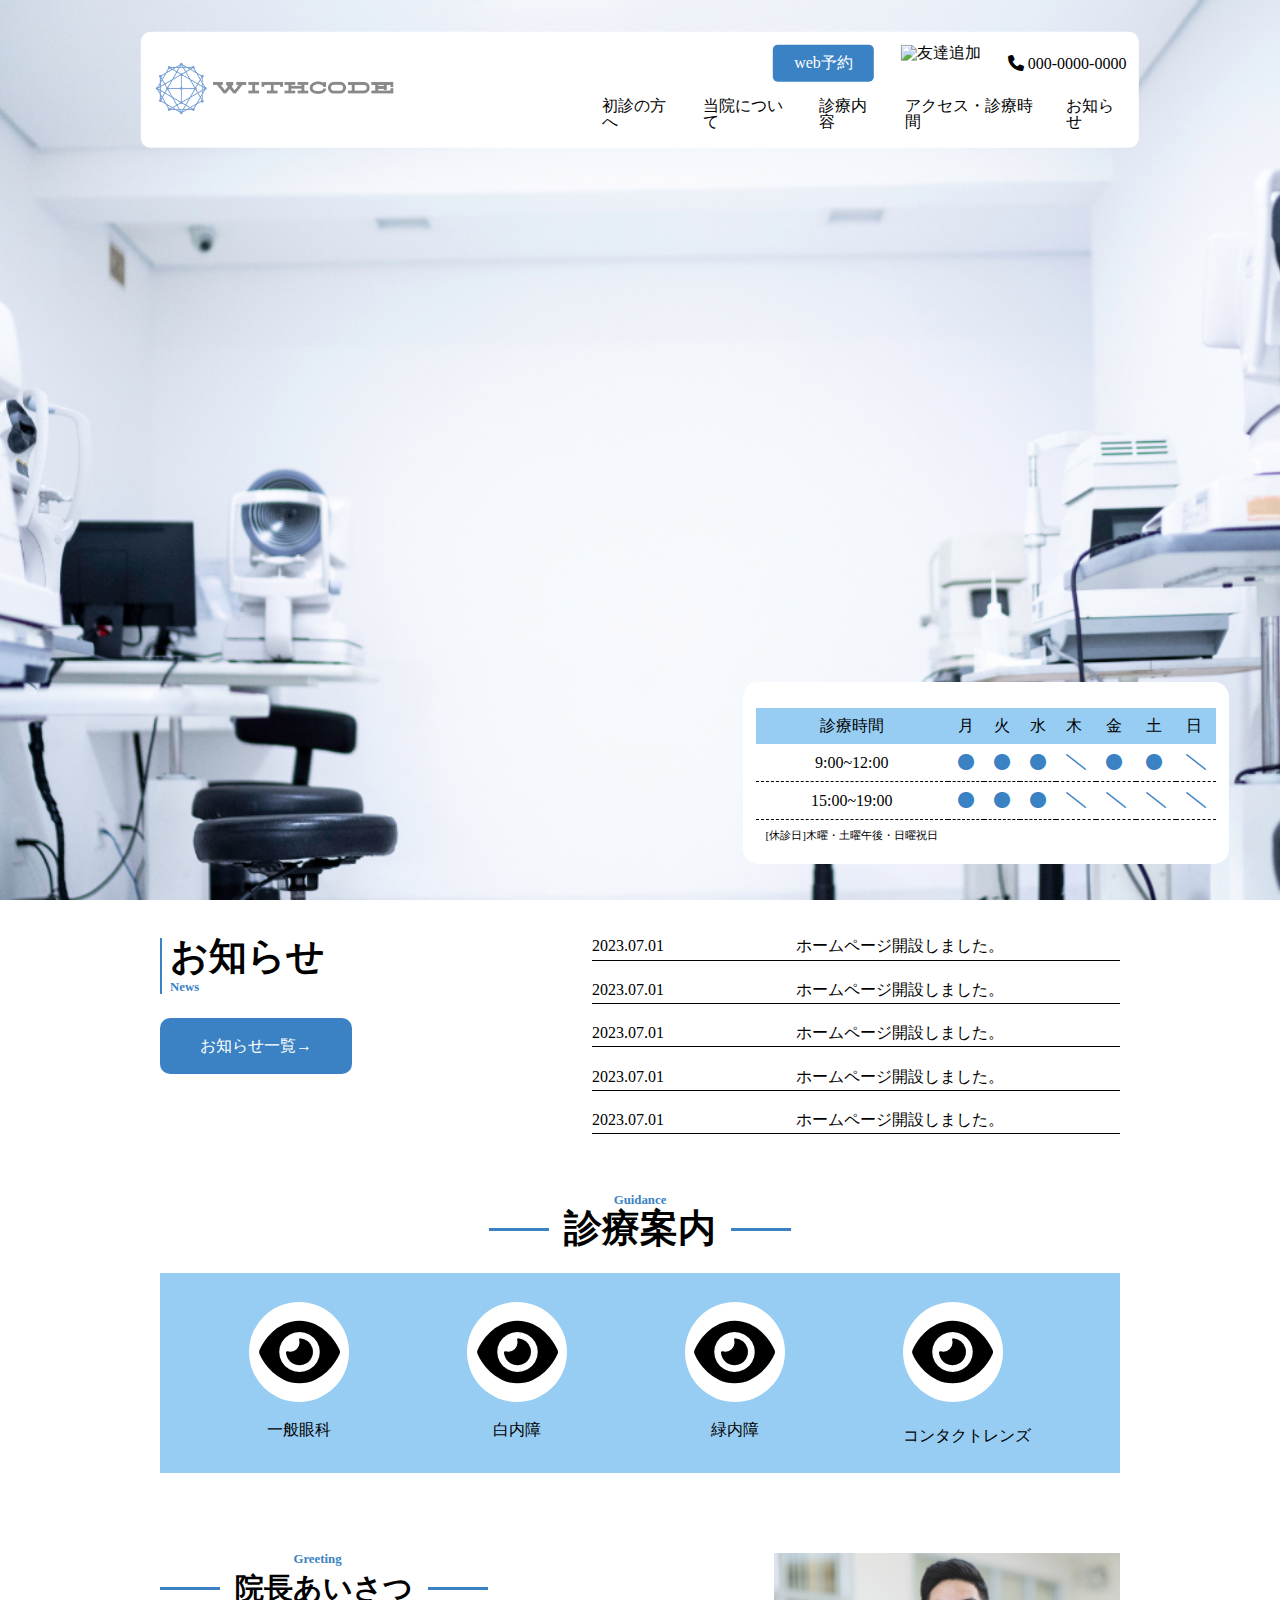
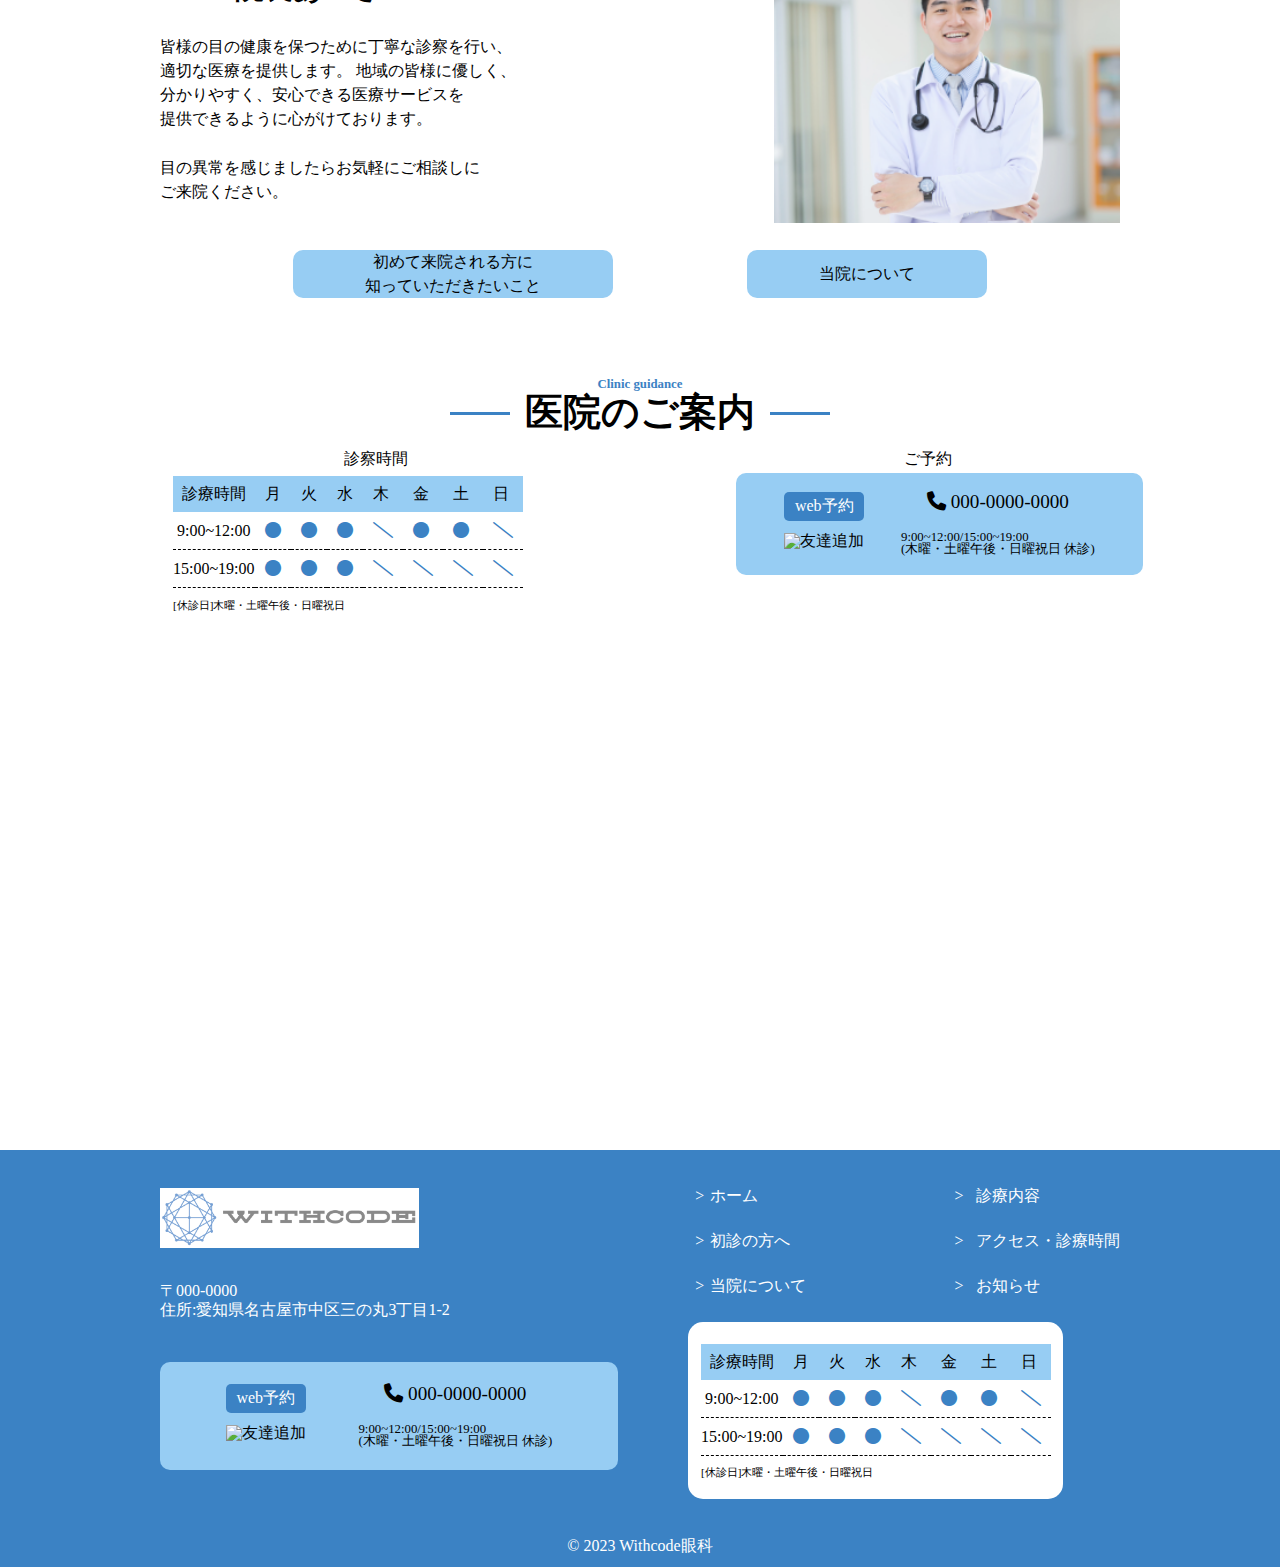
==== commit a42e222e: "レイアウト修正" ====
--- a/index.html
+++ b/index.html
@@ -252,10 +252,8 @@
                   <td><i class="fa-solid fa-slash"></i></td>
                   <td><i class="fa-solid fa-slash"></i></td>
                 </tr>
-                <tr>
-                  <th class="holiday">[休診日]木曜・土曜午後・日曜祝日</th>
-                </tr>
               </table>
+              <p>[休診日]木曜・土曜午後・日曜祝日</p>
             </div>
           </div>
           <div class="clinic-guidance-wrapper__right">
--- a/css/common-main.css
+++ b/css/common-main.css
@@ -28,7 +28,7 @@
   display: block;
 }
 .sb-tl__headline {
-  font-size: 1.8rem;
+  font-size: 2.35rem;
   margin-top: 0.3%;
   display: flex;
   align-items: center;
@@ -162,7 +162,7 @@
   width: 30%;
 }
 .news-wrapper__left__stl {
-  font-size: 1.8rem;
+  font-size: 2.35rem;
   border-left: 2px solid #3b82c4;
   padding: 0rem 0.5rem;
 }
@@ -203,13 +203,11 @@
   margin-right: 25%;
 }
 /* guidance */
-.guidance-wrapper {
-  background-color: #97cdf3;
-}
 .guidance-wrapper__list {
   display: flex;
-  justify-content: space-between;
+  justify-content: space-evenly;
   margin-top: 2%;
+  background-color: #97cdf3;
 }
 .guidance-wrapper__list__item {
   padding: 3%;
@@ -318,7 +316,7 @@
   margin-top: 1.5%;
 }
 .clinic-guidance-wrapper__left {
-  width: 50%;
+  width: 45%;
 }
 .clinic-guidance-wrapper__left h3 {
   text-align: center;
@@ -326,20 +324,22 @@
 }
 .clinic-guidance-wrapper__left__sche {
   background-color: #ffffff;
-  padding: 2% 1% 1% 1%;
+  /* padding: 2% 1% 1% 1%; */
+  padding: 2% 3% ;
   border-radius: 15px;
-  display: inline-block;
+  /* display: inline-block; */
 }
 .clinic-guidance-wrapper__left__sche table tr:nth-of-type(1) {
   background-color: #97cdf3;
 }
 .clinic-guidance-wrapper__left__sche table tr th {
-  padding: 10px;
   font-weight: 500;
 }
-.clinic-guidance-wrapper__left__sche table tr .holiday {
+.clinic-guidance-wrapper__left__sche  p {
   font-size: 0.7rem;
-}
+  padding-top: 3%;
+}
+
 .clinic-guidance-wrapper__left__sche table tr:nth-of-type(2),
 .clinic-guidance-wrapper__left__sche table tr:nth-of-type(3) {
   border-bottom: dashed 1px #000000;
@@ -480,7 +480,7 @@
 .footer-wrapper__right__sche {
   background-color: #ffffff;
   /* padding: 2% 1% 1% 1%; */
-  padding: 5%;
+  padding: 5% 3%;
   border-radius: 15px;
   display: inline-block;
 }
